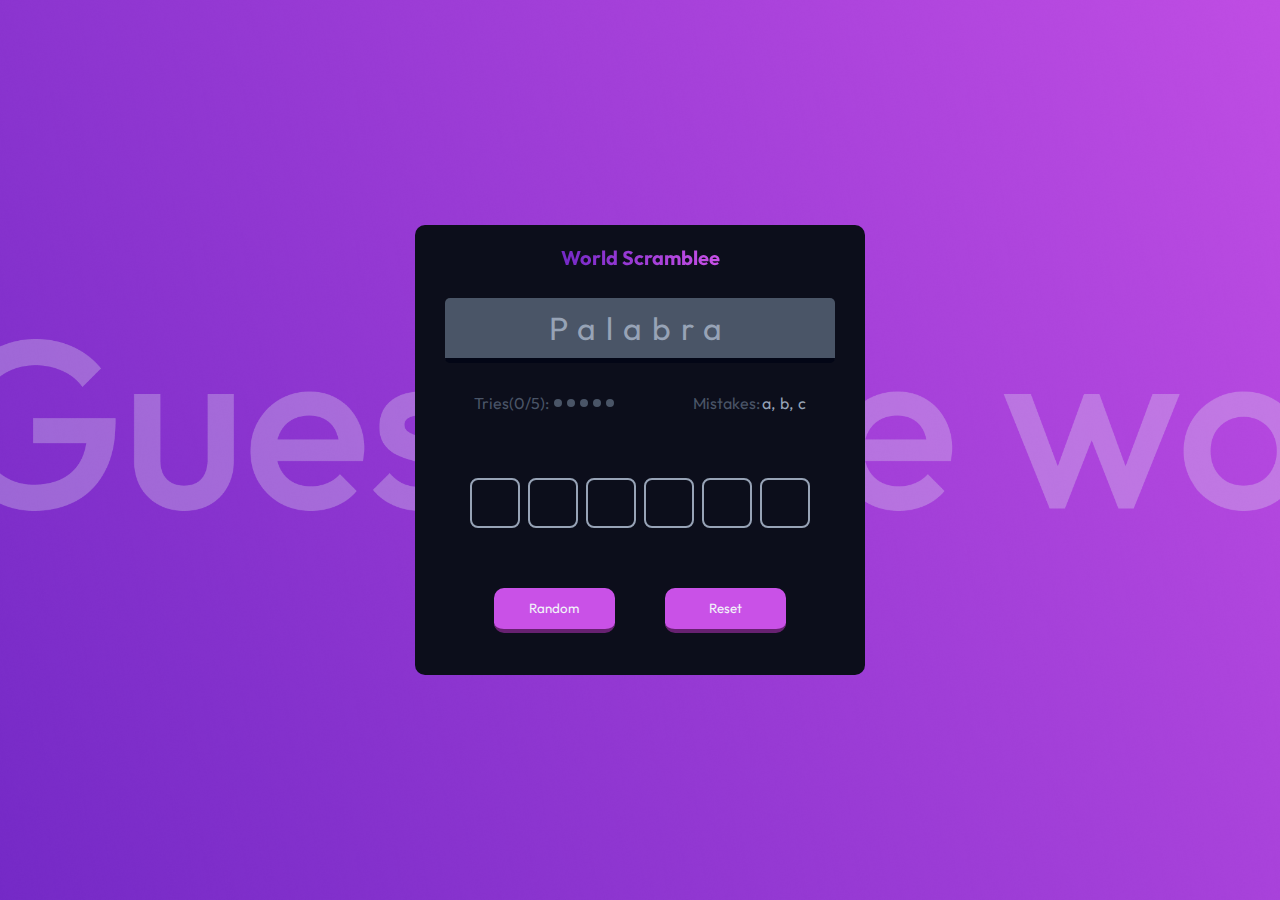
==== Guess-The-Word/index.html @ be823f66 "template de adivina la palabra" ====
<!DOCTYPE html>
<html lang="es">
  <head>
    <meta charset="UTF-8" />
    <meta name="viewport" content="width=device-width, initial-scale=1.0" />
    <link rel="stylesheet" href="style.css" />
    <title>Adivina la palabra</title>
  </head>
  <body>
    <div class="card">
      <h1>World Scramblee</h1>
      <div class="word">
        <p>Palabra</p>
      </div>
      <div class="attends">
        <div class="tries">
          <p>Tries(<span id="intend">0</span>/5):</p>
          <div class="ball-intend"></div>
          <div class="ball-intend"></div>
          <div class="ball-intend"></div>
          <div class="ball-intend"></div>
          <div class="ball-intend"></div>
        </div>
        <div class="mistakes">
          <p>Mistakes:</p>
          <div class="wrong-words">
            <p>a,</p>
            <p>b,</p>
            <p>c </p>
          </div>
        </div>
      </div>
      <div class="put-words">
        <div class="put-word">
          <input type="text" maxlength="1" />
          <input type="text" maxlength="1" />
          <input type="text" maxlength="1" />
          <input type="text" maxlength="1" />
          <input type="text" maxlength="1" />
          <input type="text" maxlength="1" />
        </div>
      </div>
      <div class="buttons">
        <button>Random</button>
        <button>Reset</button>
      </div>
    </div>
  </body>
</html>
---- Guess-The-Word/style.css ----
@import url("https://fonts.googleapis.com/css2?family=Outfit:wght@100..900&display=swap");

*{
    padding: 0;
    margin: 0;
    font-family: 'Outfit',sans-serif;
    box-sizing: border-box;
}

body{
    background-image: url('assets/bg-guess-the-word.png');
    background-size: cover;
    background-repeat: no-repeat;
    width: 100vw;
    height: 100vh;
    display: flex;
    justify-content: center;
    align-items: center;
}

.card{
    background-color: #0c0e1b;
    border-radius: 10px;
    padding: 20px 30px;
    width: 450px;
    height: 450px;
    display: flex;
    align-items: center;
    flex-direction: column;
}

.card h1{
    background: -webkit-linear-gradient(left, #7429C6, #C951E7); 
    background: -o-linear-gradient(right, #7429C6, #C951E7); 
    background: -moz-linear-gradient(right, #7429C6, #C951E7);
    background: linear-gradient(to right, #7429C6, #C951E7); 
    -webkit-background-clip: text;
    background-clip: text;
    -webkit-text-fill-color: transparent;
    font-size: 20px;
}

.word{
    background-color: #4A5567;
    margin-top: 28px;
    width: 100%;
    text-align: center;
    padding-top: 10px;
    padding-bottom: 10px;
    border-radius: 5px;
    color: #97A3B6;
    font-size: 32px;
    letter-spacing: 10px;
    border-bottom: 5px solid #030616;
}

.attends{
    margin-top: 15px;
    display: flex;
    width: 85%;
    flex-direction: row;
    justify-content: space-between;
    color: #4A5567;
    height: 50px;
}

.tries{
    display: flex;
    flex-direction: row;
    gap: 5px;
    justify-content: center;
    align-items: center;
}

.ball-intend{
    background-color: #4A5567;
    width: 8px;
    height: 8px;
    border-radius: 50%;
}

.ball-intend.active{
    background-color: #7429C6;
}

.mistakes{
    display: flex;
    flex-direction: row;
    justify-content: center;
    align-items: center;
}

.wrong-words{
    display: flex;
    flex-direction: row;
    gap: 5px;
    margin-left: 2px;
    color: #97A3B6;
}

.put-words{
    margin-top: 50px;
}

.put-word{
    display: flex;
    flex-direction: row;
    gap: 8px;
}
.put-word input{
    width: 50px;
    height: 50px;
    border: 2px solid #97A3B6;
    background-color: transparent;
    border-radius: 8px;
    color: #F2F5F9;
    text-align: center;
    font-size: 20px;
}

.put-word input:focus{
    border: 2px solid #C951E7;
    outline: none;
}


.buttons{
    margin-top: 60px;
    display: flex;
    justify-content: center;
    align-items: center;
    gap: 50px;
    width: 75%;
}

.buttons button{
    background-color: #C951E7;
    border-top: none;
    border-left: none;
    border-right: none;
    border-bottom: 4px solid #672171;
    width: 150px;
    height: 45px;
    color: #F2F5F9;
    border-radius: 10px;
    padding-bottom: 2px;
    cursor: pointer;
}
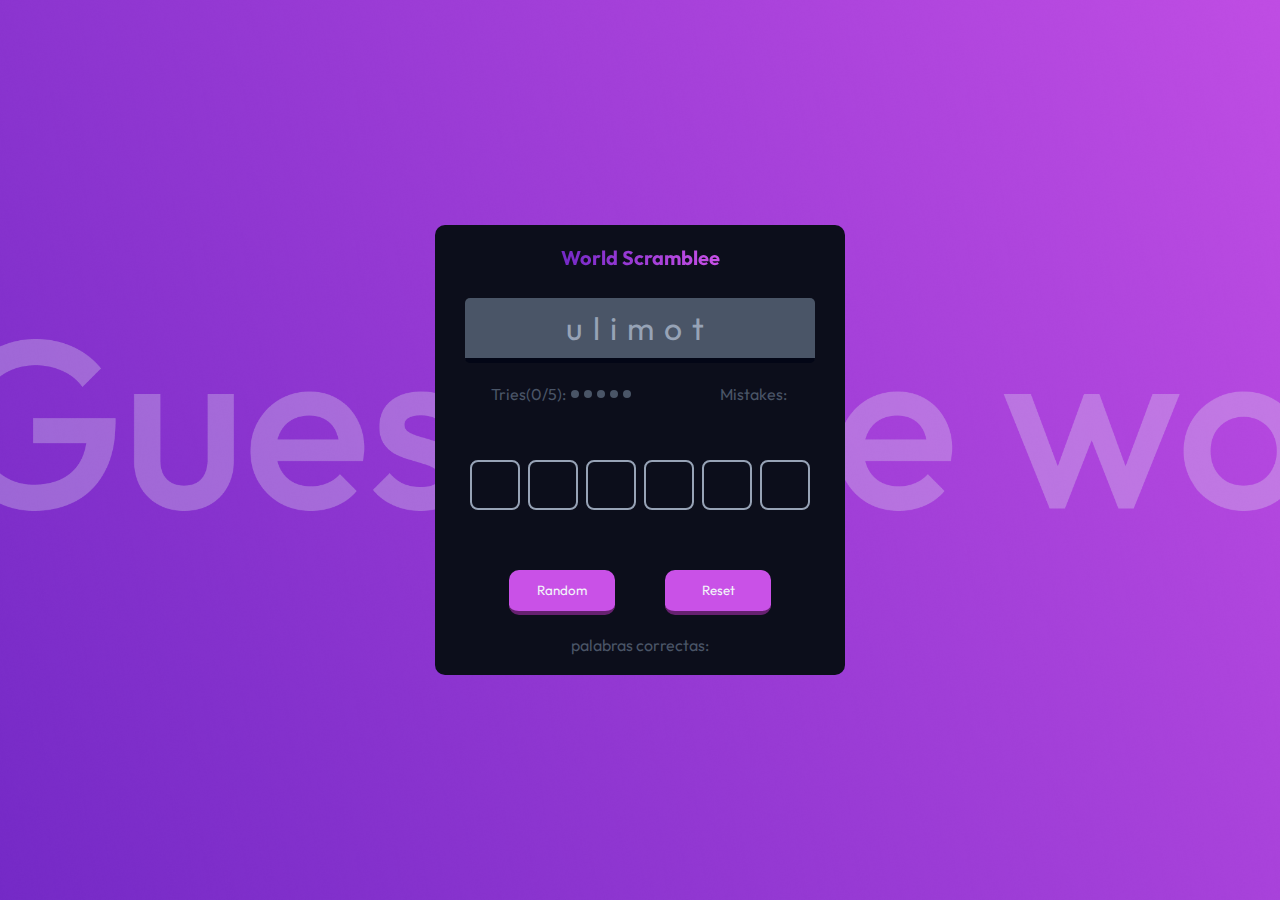
==== commit a59a5b94: "finish gueesword" ====
--- a/Guess-The-Word/index.html
+++ b/Guess-The-Word/index.html
@@ -10,11 +10,11 @@
     <div class="card">
       <h1>World Scramblee</h1>
       <div class="word">
-        <p>Palabra</p>
+        <p id="wordDisplay"></p>
       </div>
       <div class="attends">
         <div class="tries">
-          <p>Tries(<span id="intend">0</span>/5):</p>
+          <p>Tries(<span id="intend">0</span>):</p>
           <div class="ball-intend"></div>
           <div class="ball-intend"></div>
           <div class="ball-intend"></div>
@@ -23,27 +23,24 @@
         </div>
         <div class="mistakes">
           <p>Mistakes:</p>
-          <div class="wrong-words">
-            <p>a,</p>
-            <p>b,</p>
-            <p>c </p>
+          <div class="wrong-words" id="mistakesDisplay">
+            
           </div>
         </div>
       </div>
       <div class="put-words">
-        <div class="put-word">
-          <input type="text" maxlength="1" />
-          <input type="text" maxlength="1" />
-          <input type="text" maxlength="1" />
-          <input type="text" maxlength="1" />
-          <input type="text" maxlength="1" />
-          <input type="text" maxlength="1" />
+        <div class="put-word" id="wordInput">
         </div>
       </div>
       <div class="buttons">
-        <button>Random</button>
-        <button>Reset</button>
+        <button id="randomBtn">Random</button>
+        <button id="resetBtn">Reset</button>
+      </div>
+
+      <div class="word-corrects">
+        <p> palabras correctas: <span id="correctDisplay"></span></p>
       </div>
     </div>
+    <script src="index.js"></script>
   </body>
 </html>
--- a/Guess-The-Word/style.css
+++ b/Guess-The-Word/style.css
@@ -22,7 +22,7 @@
     background-color: #0c0e1b;
     border-radius: 10px;
     padding: 20px 30px;
-    width: 450px;
+    width: max-content;
     height: 450px;
     display: flex;
     align-items: center;
@@ -145,4 +145,19 @@
     border-radius: 10px;
     padding-bottom: 2px;
     cursor: pointer;
-}+}
+
+.word-corrects{
+    margin-top: 20px;
+    display: flex;
+    flex-direction: row;
+    gap: 5px;
+}
+
+.word-corrects p{
+    color: #4A5567;
+
+}
+.word-corrects span{
+    color: #97A3B6;
+}	